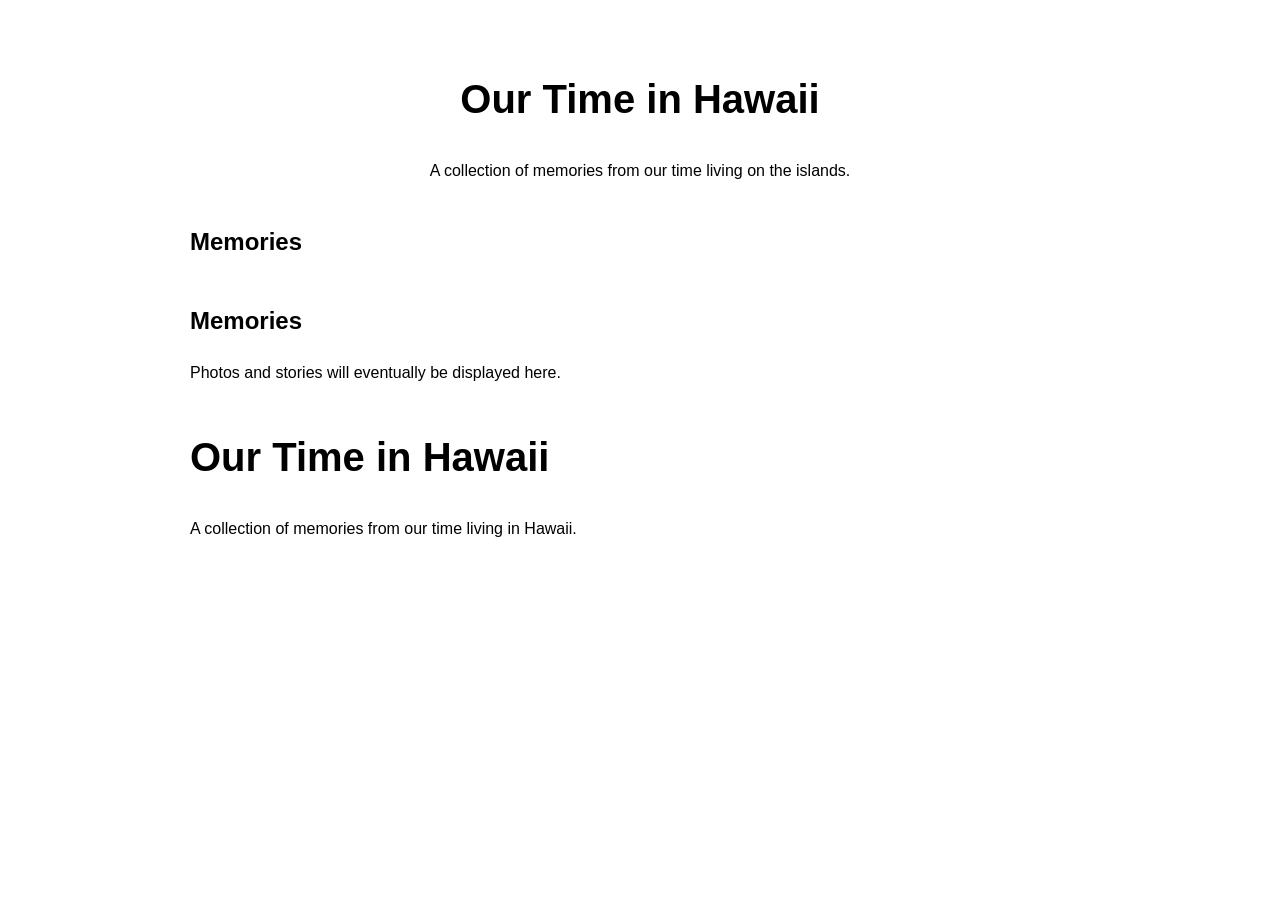
==== projects/hawaii-site/index.html @ f366bbe6 "Add PostgreSQL-backed Hawaii site" ====
<!DOCTYPE html>
<html lang="en">
<head>
    <meta charset="UTF-8">
    <meta name="viewport" content="width=device-width, initial-scale=1.0">

    <title>Our Time in Hawaii</title>

    <link rel="stylesheet" href="css/style.css">
</head>

<body>

    <header>
        <h1>Our Time in Hawaii</h1>
        <p>A collection of memories from our time living on the islands.</p>
    </header>

    <main>

        <section>
            <h2>Memories</h2>

            <div id="memories"></div>
        </section>

        <section>
            <h2>Memories</h2>

            <p>
                Photos and stories will eventually be displayed here.
            </p>
        </section>

    </main>
	<script>
    fetch("/api/memories")
        .then(response => response.json())
        .then(data => {
            const memoriesContainer = document.getElementById("memories");

            data.memories.forEach(memory => {
                const memoryElement = document.createElement("div");

                memoryElement.innerHTML = `
                    <h3>${memory.title}</h3>
                    <p>${memory.location}</p>
                `;

                memoriesContainer.appendChild(memoryElement);
            });
        });
</script>
</body>
</html><!DOCTYPE html>
<html>
<head>
    <title>Our Time in Hawaii</title>
</head>

<body>
    <h1>Our Time in Hawaii</h1>

    <p>
        A collection of memories from our time living in Hawaii.
    </p>
</body>
</html>
---- projects/hawaii-site/css/style.css ----
body {
    font-family: Arial, sans-serif;
    max-width: 900px;
    margin: 0 auto;
    padding: 40px 20px;
    line-height: 1.6;
}

header {
    text-align: center;
    margin-bottom: 40px;
}

h1 {
    font-size: 2.5rem;
}

section {
    margin-bottom: 40px;
}

img {
    max-width: 100%;
    height: auto;
}
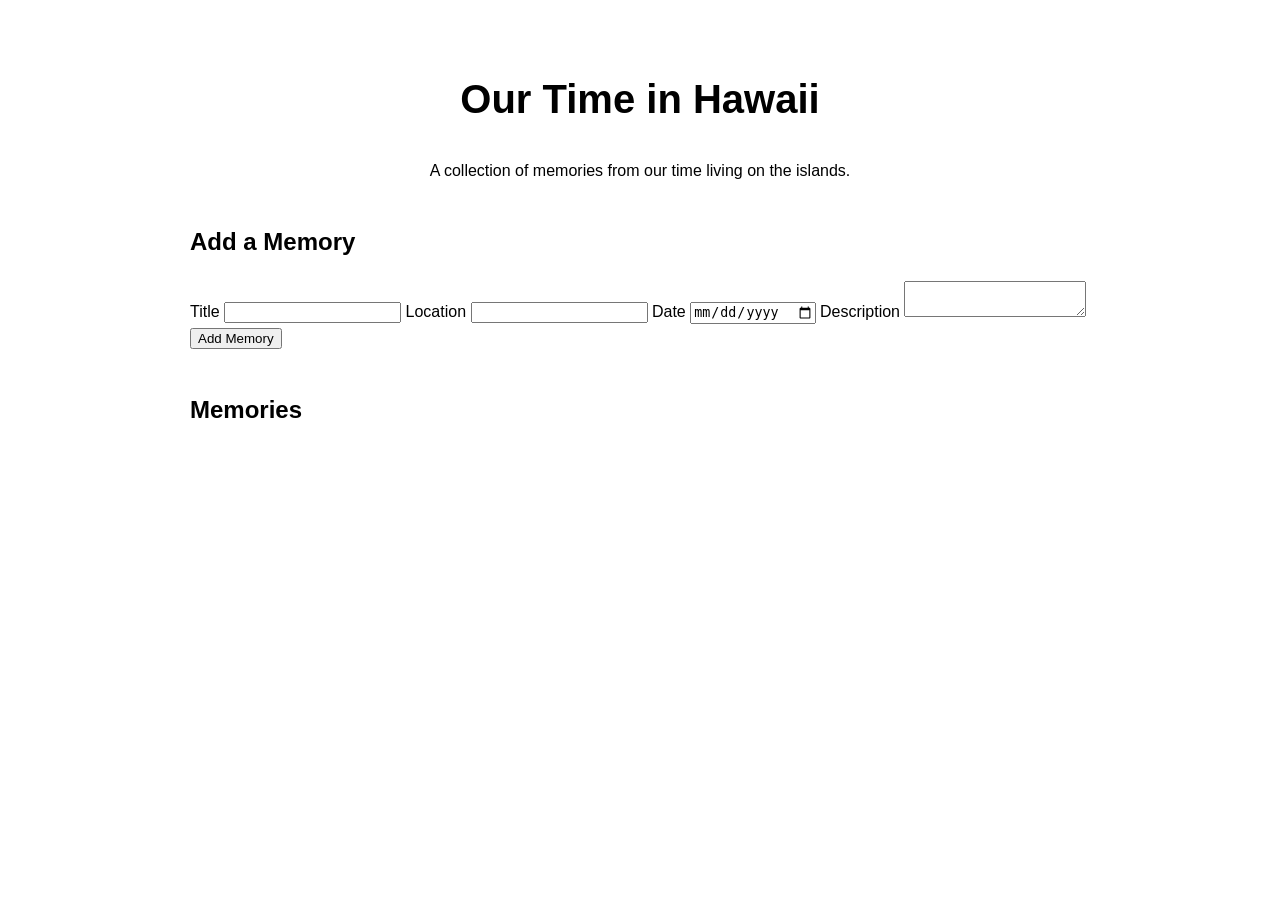
==== commit 3f957aa4: "Add memory form and database-backed POST endpoint" ====
--- a/projects/hawaii-site/index.html
+++ b/projects/hawaii-site/index.html
@@ -1,5 +1,6 @@
 <!DOCTYPE html>
 <html lang="en">
+
 <head>
     <meta charset="UTF-8">
     <meta name="viewport" content="width=device-width, initial-scale=1.0">
@@ -19,51 +20,106 @@
     <main>
 
         <section>
+            <h2>Add a Memory</h2>
+
+            <form id="memory-form">
+
+                <label for="title">Title</label>
+                <input type="text" id="title" required>
+
+                <label for="location">Location</label>
+                <input type="text" id="location">
+
+                <label for="memory-date">Date</label>
+                <input type="date" id="memory-date">
+
+                <label for="description">Description</label>
+                <textarea id="description"></textarea>
+
+                <button type="submit">Add Memory</button>
+
+            </form>
+        </section>
+
+        <section>
             <h2>Memories</h2>
 
             <div id="memories"></div>
         </section>
 
-        <section>
-            <h2>Memories</h2>
+    </main>
 
-            <p>
-                Photos and stories will eventually be displayed here.
-            </p>
-        </section>
+    <script>
+        function loadMemories() {
+            fetch("/api/memories")
+                .then(response => response.json())
+                .then(data => {
+                    const memoriesContainer =
+                        document.getElementById("memories");
 
-    </main>
-	<script>
-    fetch("/api/memories")
-        .then(response => response.json())
-        .then(data => {
-            const memoriesContainer = document.getElementById("memories");
+                    memoriesContainer.innerHTML = "";
 
-            data.memories.forEach(memory => {
-                const memoryElement = document.createElement("div");
+                    data.memories.forEach(memory => {
+                        const memoryElement =
+                            document.createElement("div");
 
-                memoryElement.innerHTML = `
-                    <h3>${memory.title}</h3>
-                    <p>${memory.location}</p>
-                `;
+                        memoryElement.innerHTML = `
+                            <h3>${memory.title}</h3>
+                            <p>${memory.location || ""}</p>
+                            <p>${memory.memory_date || ""}</p>
+                            <p>${memory.description || ""}</p>
+                        `;
 
-                memoriesContainer.appendChild(memoryElement);
+                        memoriesContainer.appendChild(memoryElement);
+                    });
+                });
+        }
+
+
+        document.getElementById("memory-form")
+            .addEventListener("submit", function(event) {
+
+                event.preventDefault();
+
+                const memory = {
+                    title: document.getElementById("title").value,
+                    location: document.getElementById("location").value,
+                    memory_date:
+                        document.getElementById("memory-date").value || null,
+                    description:
+                        document.getElementById("description").value,
+                    image_path: null
+                };
+
+                fetch("/api/memories", {
+                    method: "POST",
+
+                    headers: {
+                        "Content-Type": "application/json"
+                    },
+
+                    body: JSON.stringify(memory)
+                })
+                .then(response => {
+                    if (!response.ok) {
+                        throw new Error("Failed to add memory");
+                    }
+
+                    return response.json();
+                })
+                .then(() => {
+                    document.getElementById("memory-form").reset();
+                    loadMemories();
+                })
+                .catch(error => {
+                    console.error(error);
+                });
             });
-        });
-</script>
+
+
+        loadMemories();
+    </script>
+
 </body>
-</html><!DOCTYPE html>
-<html>
-<head>
-    <title>Our Time in Hawaii</title>
-</head>
 
-<body>
-    <h1>Our Time in Hawaii</h1>
-
-    <p>
-        A collection of memories from our time living in Hawaii.
-    </p>
-</body>
 </html>
-
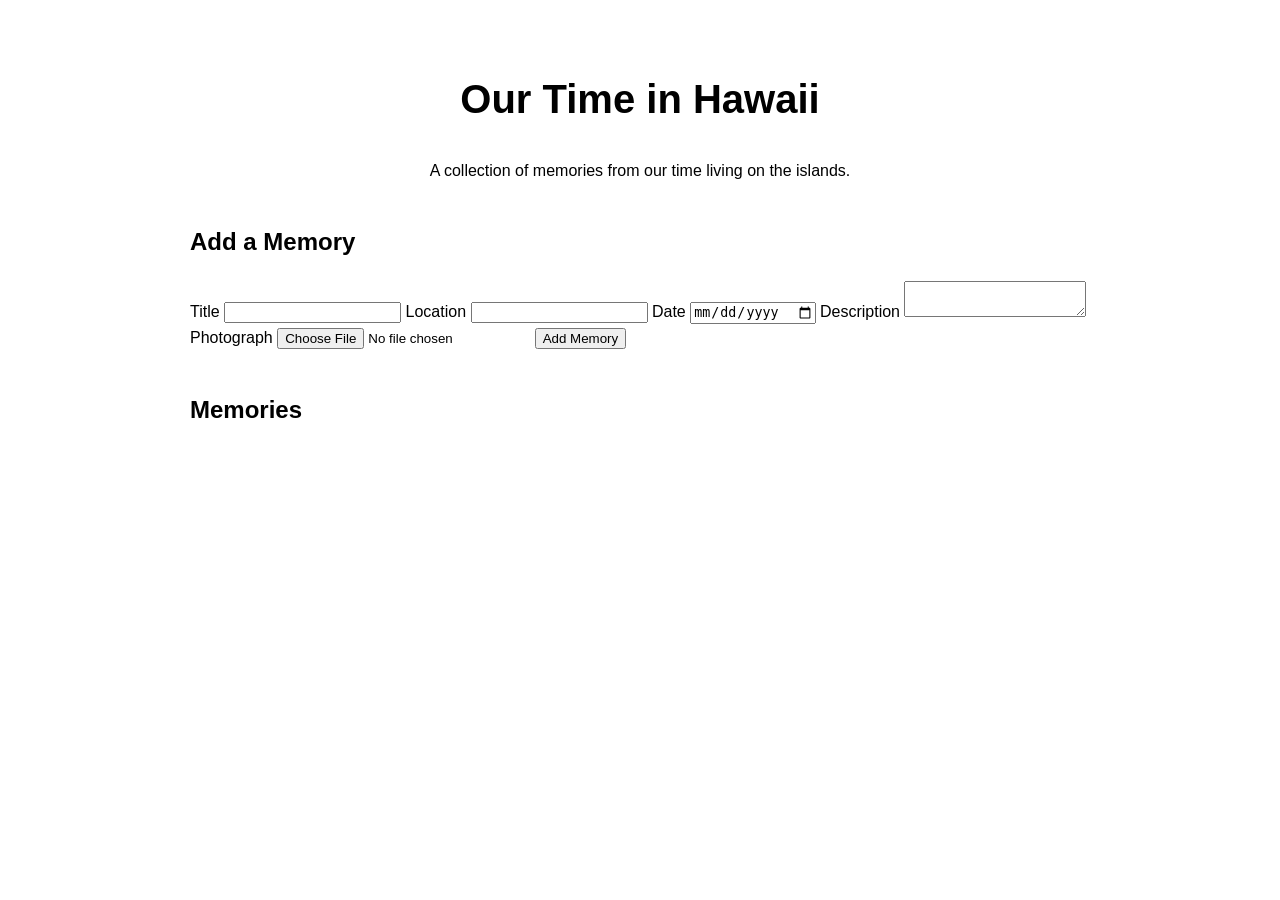
==== commit 7bd55733: "Add photo upload functionality to Hawaii website]" ====
--- a/projects/hawaii-site/index.html
+++ b/projects/hawaii-site/index.html
@@ -34,9 +34,12 @@
                 <input type="date" id="memory-date">
 
                 <label for="description">Description</label>
-                <textarea id="description"></textarea>
+		<textarea id="description"></textarea>
 
-                <button type="submit">Add Memory</button>
+		<label for="photo">Photograph</label>
+		<input type="file" id="photo" accept="image/jpeg,image/png,image/webp">
+
+		<button type="submit">Add Memory</button>
 
             </form>
         </section>
@@ -50,16 +53,19 @@
     </main>
 
     <script>
+
         function loadMemories() {
             fetch("/api/memories")
                 .then(response => response.json())
                 .then(data => {
+
                     const memoriesContainer =
                         document.getElementById("memories");
 
                     memoriesContainer.innerHTML = "";
 
                     data.memories.forEach(memory => {
+
                         const memoryElement =
                             document.createElement("div");
 
@@ -68,56 +74,120 @@
                             <p>${memory.location || ""}</p>
                             <p>${memory.memory_date || ""}</p>
                             <p>${memory.description || ""}</p>
+                            ${memory.image_path ? `
+   				 <img src="${memory.image_path}"
+        			 alt="${memory.title}"
+       				 class="memory-image">
+			    ` : ""}
+                            <button onclick="deleteMemory(${memory.id})">
+                                Delete
+                            </button>
                         `;
 
                         memoriesContainer.appendChild(memoryElement);
-                    });
                 });
+	     });
         }
 
 
-        document.getElementById("memory-form")
-            .addEventListener("submit", function(event) {
+        function deleteMemory(memoryId) {
 
-                event.preventDefault();
+            fetch(`/api/memories/${memoryId}`, {
+                method: "DELETE"
+            })
+            .then(response => {
 
-                const memory = {
-                    title: document.getElementById("title").value,
-                    location: document.getElementById("location").value,
-                    memory_date:
-                        document.getElementById("memory-date").value || null,
-                    description:
-                        document.getElementById("description").value,
-                    image_path: null
-                };
+                if (!response.ok) {
+                    throw new Error("Failed to delete memory");
+                }
 
-                fetch("/api/memories", {
+                return response.json();
+            })
+            .then(() => {
+                loadMemories();
+            })
+            .catch(error => {
+                console.error(error);
+            });
+        }
+
+
+document.getElementById("memory-form")
+    .addEventListener("submit", async function(event) {
+
+        event.preventDefault();
+
+        const form = event.currentTarget;
+        const submitButton = form.querySelector('button[type="submit"]');
+
+        const memory = {
+            title: document.getElementById("title").value,
+            location: document.getElementById("location").value,
+            memory_date:
+                document.getElementById("memory-date").value || null,
+            description:
+                document.getElementById("description").value,
+            image_path: null
+        };
+
+        const photo = document.getElementById("photo").files[0];
+
+        submitButton.disabled = true;
+
+        try {
+
+            // Upload the photograph first, if one was selected.
+            if (photo) {
+
+                const formData = new FormData();
+                formData.append("photo", photo);
+
+                const uploadResponse = await fetch("/api/upload", {
                     method: "POST",
+                    body: formData
+                });
 
-                    headers: {
-                        "Content-Type": "application/json"
-                    },
+                if (!uploadResponse.ok) {
+                    throw new Error("Failed to upload photograph");
+                }
 
-                    body: JSON.stringify(memory)
-                })
-                .then(response => {
-                    if (!response.ok) {
-                        throw new Error("Failed to add memory");
-                    }
+                const uploadResult = await uploadResponse.json();
 
-                    return response.json();
-                })
-                .then(() => {
-                    document.getElementById("memory-form").reset();
-                    loadMemories();
-                })
-                .catch(error => {
-                    console.error(error);
-                });
+                memory.image_path = uploadResult.image_path;
+            }
+
+            // Save the memory, including its photograph's path.
+            const memoryResponse = await fetch("/api/memories", {
+                method: "POST",
+                headers: {
+                    "Content-Type": "application/json"
+                },
+                body: JSON.stringify(memory)
             });
+
+            if (!memoryResponse.ok) {
+                throw new Error("Failed to add memory");
+            }
+
+            form.reset();
+            loadMemories();
+
+        } catch (error) {
+
+            console.error(error);
+            alert(error.message);
+
+        } finally {
+
+            submitButton.disabled = false;
+
+        }
+    });
+
 
 
         loadMemories();
+
     </script>
 
 </body>
--- a/projects/hawaii-site/css/style.css
+++ b/projects/hawaii-site/css/style.css
@@ -23,3 +23,48 @@
     max-width: 100%;
     height: auto;
 }
+
+/* Memory cards */
+
+#memories {
+    display: grid;
+    grid-template-columns: repeat(auto-fit, minmax(min(100%, 280px), 1fr));
+    gap: 24px;
+}
+
+#memories > div {
+    background-color: #ffffff;
+    border: 1px solid #e5e5e5;
+    border-radius: 12px;
+    padding: 20px;
+    box-shadow: 0 4px 12px rgba(0, 0, 0, 0.08);
+}
+
+#memories h3 {
+    margin-top: 0;
+    font-size: 1.4rem;
+}
+
+.memory-image {
+    width: 100%;
+    height: 220px;
+    object-fit: cover;
+    border-radius: 8px;
+    margin: 12px 0;
+}
+
+/* Mobile layout */
+
+@media (max-width: 600px) {
+    body {
+        padding: 20px 15px;
+    }
+
+    h1 {
+        font-size: 2rem;
+    }
+
+    .memory-image {
+        height: 200px;
+    }
+}
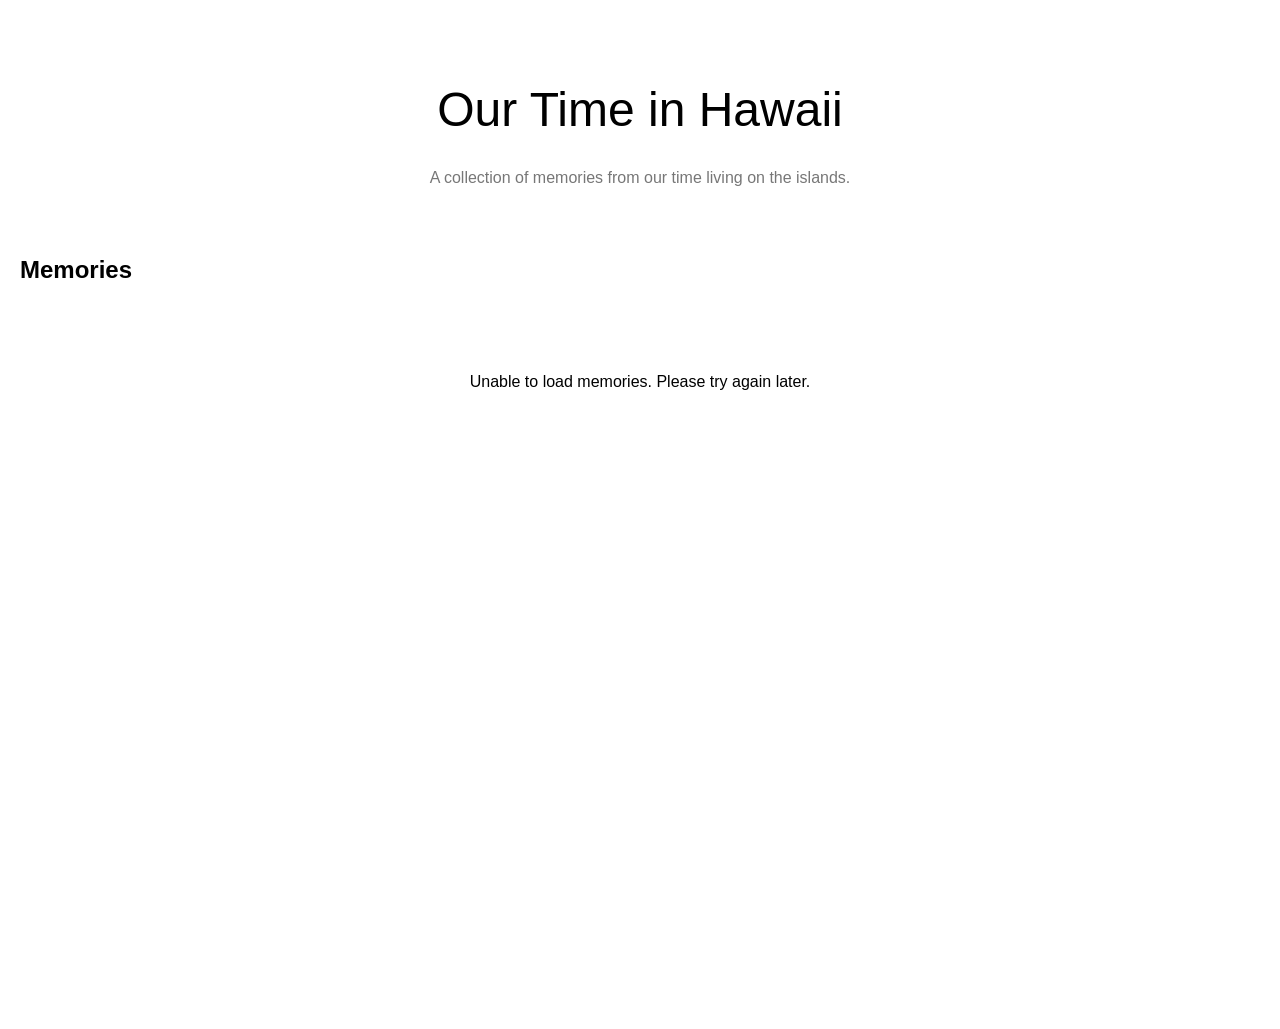
==== commit bf6fc4af: "Add full-stack CRUD functionality to Hawaii memories site" ====
--- a/projects/hawaii-site/index.html
+++ b/projects/hawaii-site/index.html
@@ -19,31 +19,7 @@
 
     <main>
 
-        <section>
-            <h2>Add a Memory</h2>
-
-            <form id="memory-form">
-
-                <label for="title">Title</label>
-                <input type="text" id="title" required>
-
-                <label for="location">Location</label>
-                <input type="text" id="location">
-
-                <label for="memory-date">Date</label>
-                <input type="date" id="memory-date">
-
-                <label for="description">Description</label>
-		<textarea id="description"></textarea>
-
-		<label for="photo">Photograph</label>
-		<input type="file" id="photo" accept="image/jpeg,image/png,image/webp">
-
-		<button type="submit">Add Memory</button>
-
-            </form>
-        </section>
-
+        <!-- Public scrapbook gallery -->
         <section>
             <h2>Memories</h2>
 
@@ -54,142 +30,252 @@
 
     <script>
 
-        function loadMemories() {
-            fetch("/api/memories")
-                .then(response => response.json())
-                .then(data => {
-
-                    const memoriesContainer =
-                        document.getElementById("memories");
-
-                    memoriesContainer.innerHTML = "";
-
-                    data.memories.forEach(memory => {
-
-                        const memoryElement =
+        // Retrieve memories from the Flask API.
+        async function loadMemories() {
+
+            const memoriesContainer =
+                document.getElementById("memories");
+
+            try {
+
+                const response = await fetch("/api/memories");
+
+                if (!response.ok) {
+                    throw new Error("Failed to load memories");
+                }
+
+                const data = await response.json();
+
+                // Clear existing memories before displaying new ones.
+                memoriesContainer.replaceChildren();
+
+                data.memories.forEach(memory => {
+
+                    // Create the Polaroid frame.
+                    const memoryElement =
+                        document.createElement("div");
+
+                    memoryElement.className = "polaroid";
+                    memoryElement.tabIndex = 0;
+
+                    memoryElement.setAttribute("role", "button");
+
+                    memoryElement.setAttribute(
+                        "aria-label",
+                        "Open memory: " + (memory.title || "Untitled Memory")
+                    );
+
+                    // Display only the photograph on the scrapbook.
+                    if (memory.image_path) {
+
+                        const photo =
+                            document.createElement("img");
+
+                        photo.src = memory.image_path;
+                        photo.alt = memory.title || "Hawaii memory";
+                        photo.className = "memory-image";
+
+                        memoryElement.appendChild(photo);
+
+                    } else {
+
+                        const placeholder =
                             document.createElement("div");
 
-                        memoryElement.innerHTML = `
-                            <h3>${memory.title}</h3>
-                            <p>${memory.location || ""}</p>
-                            <p>${memory.memory_date || ""}</p>
-                            <p>${memory.description || ""}</p>
-                            ${memory.image_path ? `
-   				 <img src="${memory.image_path}"
-        			 alt="${memory.title}"
-       				 class="memory-image">
-			    ` : ""}
-                            <button onclick="deleteMemory(${memory.id})">
-                                Delete
-                            </button>
-                        `;
-
-                        memoriesContainer.appendChild(memoryElement);
+                        placeholder.className = "photo-placeholder";
+                        placeholder.textContent = "No photograph";
+
+                        memoryElement.appendChild(placeholder);
+                    }
+
+                    // Open the expanded memory when clicked.
+                    memoryElement.addEventListener("click", () => {
+                        openMemory(memory);
+                    });
+
+                    // Allow keyboard users to open memories.
+                    memoryElement.addEventListener("keydown", event => {
+
+                        if (
+                            event.key === "Enter" ||
+                            event.key === " "
+                        ) {
+
+                            event.preventDefault();
+                            openMemory(memory);
+                        }
+                    });
+
+                    memoriesContainer.appendChild(memoryElement);
+
                 });
-	     });
+
+            } catch (error) {
+
+                console.error("Failed to load memories:", error);
+
+                memoriesContainer.textContent =
+                    "Unable to load memories. Please try again later.";
+            }
         }
 
 
-        function deleteMemory(memoryId) {
-
-            fetch(`/api/memories/${memoryId}`, {
-                method: "DELETE"
-            })
-            .then(response => {
-
-                if (!response.ok) {
-                    throw new Error("Failed to delete memory");
-                }
-
-                return response.json();
-            })
-            .then(() => {
-                loadMemories();
-            })
-            .catch(error => {
-                console.error(error);
+        // Open a memory in an expanded overlay.
+        function openMemory(memory) {
+
+            const overlay = document.createElement("div");
+            overlay.className = "memory-overlay";
+
+            const details = document.createElement("div");
+            details.className = "memory-details";
+
+            details.setAttribute("role", "dialog");
+            details.setAttribute("aria-modal", "true");
+
+            details.setAttribute(
+                "aria-label",
+                memory.title || "Memory details"
+            );
+
+            // Remember which element was selected before opening.
+            const previousFocus = document.activeElement;
+
+            // Create the close button.
+            const closeButton = document.createElement("button");
+
+            closeButton.className = "close-memory";
+            closeButton.textContent = "×";
+
+            closeButton.setAttribute(
+                "aria-label",
+                "Close memory"
+            );
+
+
+            // Close the expanded memory.
+            function closeMemory() {
+
+                document.removeEventListener(
+                    "keydown",
+                    handleEscape
+                );
+
+                overlay.remove();
+
+                // Return keyboard focus to the original Polaroid.
+                if (
+                    previousFocus &&
+                    previousFocus.isConnected
+                ) {
+                    previousFocus.focus();
+                }
+            }
+
+
+            // Close when Escape is pressed.
+            function handleEscape(event) {
+
+                if (event.key === "Escape") {
+                    closeMemory();
+                }
+            }
+
+
+            closeButton.addEventListener(
+                "click",
+                closeMemory
+            );
+
+            details.appendChild(closeButton);
+
+
+            // Display the expanded photograph.
+            if (memory.image_path) {
+
+                const photo = document.createElement("img");
+
+                photo.src = memory.image_path;
+                photo.alt = memory.title || "Hawaii memory";
+                photo.className = "expanded-photo";
+
+                details.appendChild(photo);
+            }
+
+
+            // Display the memory title.
+            const title = document.createElement("h2");
+
+            title.textContent =
+                memory.title || "Untitled Memory";
+
+            details.appendChild(title);
+
+
+            // Display the date if available.
+            if (memory.memory_date) {
+
+                const date = document.createElement("p");
+
+                date.textContent = memory.memory_date;
+
+                details.appendChild(date);
+            }
+
+
+            // Display the location if available.
+            if (memory.location) {
+
+                const location = document.createElement("p");
+
+                location.textContent = memory.location;
+
+                details.appendChild(location);
+            }
+
+
+            // Display the description if available.
+            if (memory.description) {
+
+                const description =
+                    document.createElement("p");
+
+                description.textContent = memory.description;
+
+                details.appendChild(description);
+            }
+
+
+            // Add the expanded memory to the overlay.
+            overlay.appendChild(details);
+
+            document.body.appendChild(overlay);
+
+
+            // Close when clicking outside the memory.
+            overlay.addEventListener("click", event => {
+
+                if (event.target === overlay) {
+                    closeMemory();
+                }
             });
+
+
+            // Listen for the Escape key.
+            document.addEventListener(
+                "keydown",
+                handleEscape
+            );
+
+            // Move keyboard focus to the close button.
+            closeButton.focus();
         }
 
 
-document.getElementById("memory-form")
-    .addEventListener("submit", async function(event) {
-
-        event.preventDefault();
-
-        const form = event.currentTarget;
-        const submitButton = form.querySelector('button[type="submit"]');
-
-        const memory = {
-            title: document.getElementById("title").value,
-            location: document.getElementById("location").value,
-            memory_date:
-                document.getElementById("memory-date").value || null,
-            description:
-                document.getElementById("description").value,
-            image_path: null
-        };
-
-        const photo = document.getElementById("photo").files[0];
-
-        submitButton.disabled = true;
-
-        try {
-
-            // Upload the photograph first, if one was selected.
-            if (photo) {
-
-                const formData = new FormData();
-                formData.append("photo", photo);
-
-                const uploadResponse = await fetch("/api/upload", {
-                    method: "POST",
-                    body: formData
-                });
-
-                if (!uploadResponse.ok) {
-                    throw new Error("Failed to upload photograph");
-                }
-
-                const uploadResult = await uploadResponse.json();
-
-                memory.image_path = uploadResult.image_path;
-            }
-
-            // Save the memory, including its photograph's path.
-            const memoryResponse = await fetch("/api/memories", {
-                method: "POST",
-                headers: {
-                    "Content-Type": "application/json"
-                },
-                body: JSON.stringify(memory)
-            });
-
-            if (!memoryResponse.ok) {
-                throw new Error("Failed to add memory");
-            }
-
-            form.reset();
-            loadMemories();
-
-        } catch (error) {
-
-            console.error(error);
-            alert(error.message);
-
-        } finally {
-
-            submitButton.disabled = false;
-
-        }
-    });
-
-
-
+        // Load existing memories when the page opens.
         loadMemories();
 
     </script>
 
 </body>
 
-</html>
+</html>
--- a/projects/hawaii-site/css/style.css
+++ b/projects/hawaii-site/css/style.css
@@ -1,70 +1,171 @@
+/* General page styling */
+
 body {
     font-family: Arial, sans-serif;
-    max-width: 900px;
-    margin: 0 auto;
+   background-color: #ffffff
+    color: #222222;
+    margin: 0;
     padding: 40px 20px;
     line-height: 1.6;
 }
 
 header {
     text-align: center;
-    margin-bottom: 40px;
+    margin-bottom: 60px;
 }
 
 h1 {
-    font-size: 2.5rem;
+    font-size: 3rem;
+    font-weight: 400;
+    margin-bottom: 10px;
+}
+
+header p {
+    color: #777777;
+}
+
+main {
+    max-width: 1400px;
+    margin: 0 auto;
 }
 
 section {
-    margin-bottom: 40px;
+    margin-bottom: 60px;
 }
 
-img {
-    max-width: 100%;
-    height: auto;
+/* Polaroid gallery */
+
+#memories {
+    display: flex;
+    flex-wrap: wrap;
+    justify-content: center;
+    align-items: flex-start;
+    gap: 15px;
+    padding: 60px 20px;
+    min-height: 500px;
 }
 
-/* Memory cards */
+/* Individual Polaroid */
 
-#memories {
-    display: grid;
-    grid-template-columns: repeat(auto-fit, minmax(min(100%, 280px), 1fr));
-    gap: 24px;
+#memories > div {
+    background: #ffffff;
+    width: 220px;
+    padding: 12px 12px 35px;
+    box-shadow: 0 8px 20px rgba(0, 0, 0, 0.18);
+    border: 1px solid #eeeeee;
+    transition: transform 0.2s ease, box-shadow 0.2s ease;
 }
 
-#memories > div {
-    background-color: #ffffff;
-    border: 1px solid #e5e5e5;
-    border-radius: 12px;
-    padding: 20px;
-    box-shadow: 0 4px 12px rgba(0, 0, 0, 0.08);
+/* Different photograph rotations */
+
+#memories > div:nth-child(4n + 1) {
+    transform: rotate(-7deg);
 }
 
-#memories h3 {
-    margin-top: 0;
-    font-size: 1.4rem;
+#memories > div:nth-child(4n + 2) {
+    transform: rotate(5deg);
 }
+
+#memories > div:nth-child(4n + 3) {
+    transform: rotate(-3deg);
+}
+
+#memories > div:nth-child(4n + 4) {
+    transform: rotate(8deg);
+}
+
+/* Photograph */
 
 .memory-image {
     width: 100%;
-    height: 220px;
+    height: 200px;
     object-fit: cover;
-    border-radius: 8px;
-    margin: 12px 0;
+    display: block;
+    margin: 0;
 }
 
-/* Mobile layout */
+/* Memory title */
+
+#memories h3 {
+    text-align: center;
+    font-size: 1rem;
+    font-weight: 400;
+    margin: 10px 0;
+}
+
+/* Mobile */
 
 @media (max-width: 600px) {
-    body {
-        padding: 20px 15px;
-    }
-
     h1 {
         font-size: 2rem;
     }
 
+    #memories {
+        padding: 30px 10px;
+    }
+
+    #memories > div {
+        width: 180px;
+    }
+
     .memory-image {
-        height: 200px;
+        height: 170px;
     }
 }
+
+/* Empty Polaroid photograph placeholder */
+
+.photo-placeholder {
+    height: 200px;
+    background: #f0f0f0;
+    display: grid;
+    place-items: center;
+    color: #888;
+}
+
+/* Expanded memory background */
+
+.memory-overlay {
+    position: fixed;
+    inset: 0;
+    background: rgba(0, 0, 0, 0.65);
+    display: flex;
+    justify-content: center;
+    align-items: center;
+    z-index: 1000;
+    padding: 20px;
+}
+
+/* Expanded memory */
+
+.memory-details {
+    position: relative;
+    background: white;
+    padding: 30px;
+    width: min(90vw, 600px);
+    max-height: 85vh;
+    overflow-y: auto;
+    box-shadow: 0 15px 50px rgba(0, 0, 0, 0.3);
+    text-align: center;
+}
+
+.expanded-photo {
+    display: block;
+    width: 100%;
+    max-height: 50vh;
+    object-fit: contain;
+}
+
+.close-memory {
+    position: absolute;
+    top: 10px;
+    right: 15px;
+    border: none;
+    background: transparent;
+    font-size: 2rem;
+    cursor: pointer;
+}
+
+.polaroid {
+    cursor: pointer;
+}
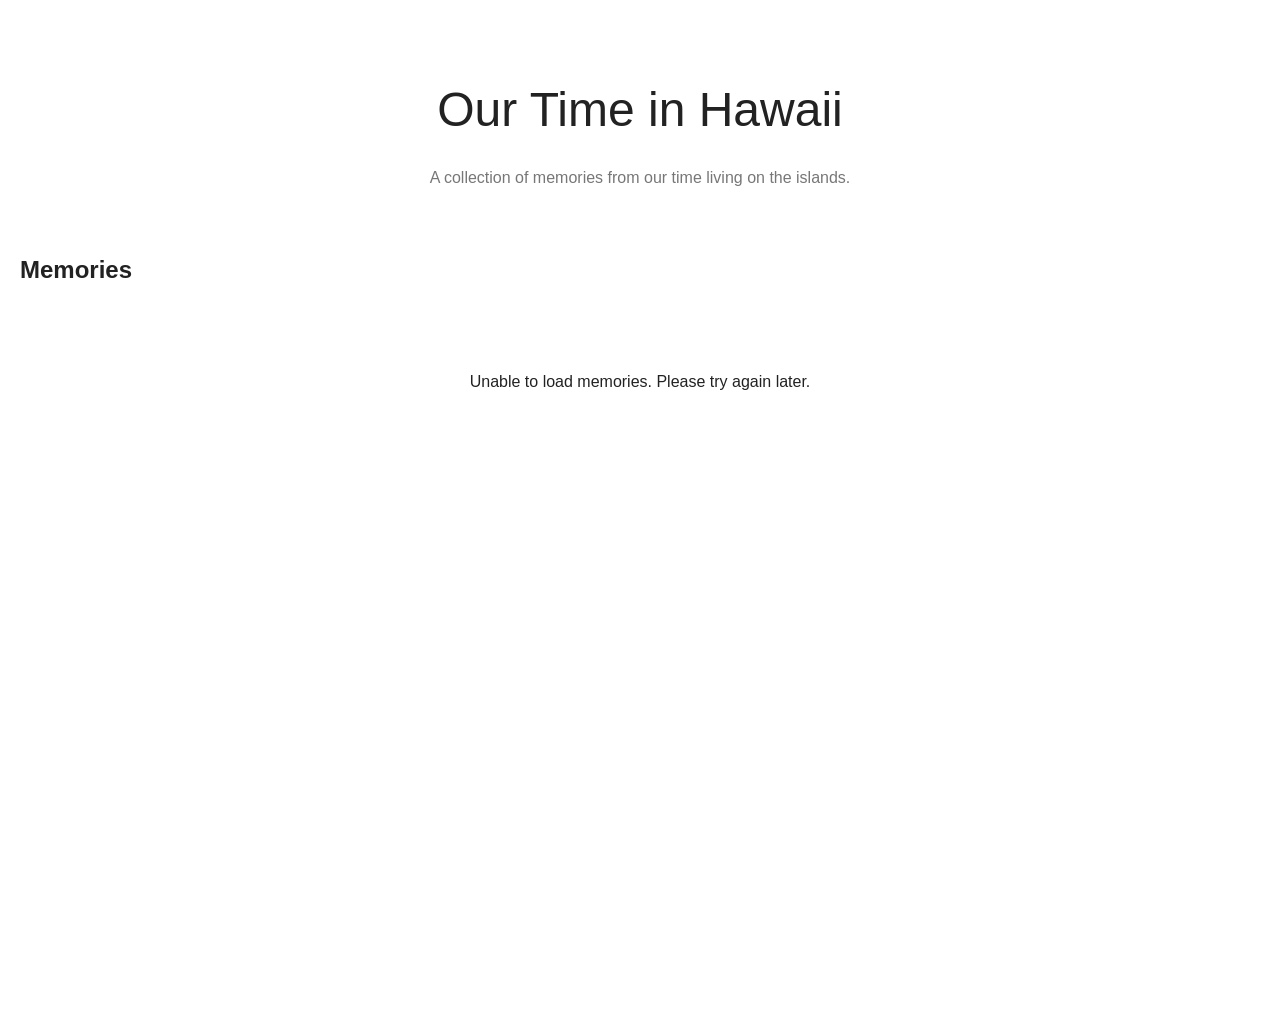
==== commit 1a1c4c02: "Add draggable Polaroids with dynamic stacking" ====
--- a/projects/hawaii-site/index.html
+++ b/projects/hawaii-site/index.html
@@ -30,6 +30,9 @@
 
     <script>
 
+        // Track which Polaroid is currently on top.
+        let highestZIndex = 1;
+
         // Retrieve memories from the Flask API.
         async function loadMemories() {
 
@@ -56,6 +59,11 @@
                         document.createElement("div");
 
                     memoryElement.className = "polaroid";
+
+                    // Allow independent movement while preserving Flexbox.
+                    memoryElement.style.position = "relative";
+
+                    // Make the Polaroid keyboard accessible.
                     memoryElement.tabIndex = 0;
 
                     memoryElement.setAttribute("role", "button");
@@ -65,6 +73,109 @@
                         "Open memory: " + (memory.title || "Untitled Memory")
                     );
 
+
+                    // ==========================================
+                    // POLAROID DRAGGING FUNCTIONALITY
+                    // ==========================================
+
+                    // Track the pointer's previous position.
+                    let startX = 0;
+                    let startY = 0;
+
+                    // Track the Polaroid's current position.
+                    let currentX = 0;
+                    let currentY = 0;
+
+                    // Track whether the pointer is pressed.
+                    let isDragging = false;
+
+                    // Track whether movement exceeded the click threshold.
+                    let hasMoved = false;
+
+                    // Minimum movement required to count as dragging.
+                    const dragThreshold = 5;
+
+
+                    // Detect when someone grabs a Polaroid.
+                    memoryElement.addEventListener("pointerdown", event => {
+
+                        // Only respond to the primary mouse button.
+                        if (event.pointerType === "mouse" && event.button !== 0) {
+                            return;
+                        }
+
+                        startX = event.clientX;
+                        startY = event.clientY;
+
+                        isDragging = true;
+                        hasMoved = false;
+                        // Bring the selected photograph above every other Polaroid.
+                        highestZIndex++;
+                        memoryElement.style.zIndex = highestZIndex;
+
+                        // Keep receiving events if the pointer leaves the photo.
+                        memoryElement.setPointerCapture(event.pointerId);
+
+                    });
+
+
+                    // Move the Polaroid while dragging.
+                    memoryElement.addEventListener("pointermove", event => {
+
+                        if (!isDragging) {
+                            return;
+                        }
+
+                        const deltaX = event.clientX - startX;
+                        const deltaY = event.clientY - startY;
+
+                        // Detect movement beyond a normal click.
+                        if (
+                            Math.abs(deltaX) > dragThreshold ||
+                            Math.abs(deltaY) > dragThreshold
+                        ) {
+                            hasMoved = true;
+                        }
+
+                        // Only move after dragging has been detected.
+                        if (hasMoved) {
+
+                            currentX += deltaX;
+                            currentY += deltaY;
+
+                            memoryElement.style.left = currentX + "px";
+                            memoryElement.style.top = currentY + "px";
+
+                        }
+
+                        // Remember the latest pointer position.
+                        startX = event.clientX;
+                        startY = event.clientY;
+
+                    });
+
+
+                    // Stop dragging when the pointer is released.
+                    memoryElement.addEventListener("pointerup", event => {
+
+                        isDragging = false;
+
+                    });
+
+
+                    // Handle interrupted dragging.
+                    memoryElement.addEventListener("pointercancel", () => {
+
+                        isDragging = false;
+                        hasMoved = false;
+
+                    });
+
+
+                    // ==========================================
+                    // POLAROID PHOTOGRAPH
+                    // ==========================================
+
                     // Display only the photograph on the scrapbook.
                     if (memory.image_path) {
 
@@ -75,6 +186,9 @@
                         photo.alt = memory.title || "Hawaii memory";
                         photo.className = "memory-image";
 
+                        // Prevent the browser's native image dragging.
+                        photo.draggable = false;
+
                         memoryElement.appendChild(photo);
 
                     } else {
@@ -86,12 +200,28 @@
                         placeholder.textContent = "No photograph";
 
                         memoryElement.appendChild(placeholder);
+
                     }
 
-                    // Open the expanded memory when clicked.
-                    memoryElement.addEventListener("click", () => {
+
+                    // ==========================================
+                    // OPEN EXPANDED MEMORY
+                    // ==========================================
+
+                    memoryElement.addEventListener("click", event => {
+
+                        // Do not open the memory after dragging.
+                        if (hasMoved) {
+
+                            hasMoved = false;
+                            return;
+
+                        }
+
                         openMemory(memory);
-                    });
+
+                    });
+
 
                     // Allow keyboard users to open memories.
                     memoryElement.addEventListener("keydown", event => {
@@ -103,9 +233,13 @@
 
                             event.preventDefault();
                             openMemory(memory);
-                        }
-                    });
-
+
+                        }
+
+                    });
+
+
+                    // Add the Polaroid to the gallery.
                     memoriesContainer.appendChild(memoryElement);
 
                 });
@@ -116,11 +250,15 @@
 
                 memoriesContainer.textContent =
                     "Unable to load memories. Please try again later.";
+
             }
         }
 
 
-        // Open a memory in an expanded overlay.
+        // ==========================================
+        // EXPANDED MEMORY OVERLAY
+        // ==========================================
+
         function openMemory(memory) {
 
             const overlay = document.createElement("div");
@@ -139,6 +277,7 @@
 
             // Remember which element was selected before opening.
             const previousFocus = document.activeElement;
+
 
             // Create the close button.
             const closeButton = document.createElement("button");
@@ -169,6 +308,7 @@
                 ) {
                     previousFocus.focus();
                 }
+
             }
 
 
@@ -178,6 +318,7 @@
                 if (event.key === "Escape") {
                     closeMemory();
                 }
+
             }
 
 
@@ -199,6 +340,7 @@
                 photo.className = "expanded-photo";
 
                 details.appendChild(photo);
+
             }
 
 
@@ -219,6 +361,7 @@
                 date.textContent = memory.memory_date;
 
                 details.appendChild(date);
+
             }
 
 
@@ -230,6 +373,7 @@
                 location.textContent = memory.location;
 
                 details.appendChild(location);
+
             }
 
 
@@ -242,6 +386,7 @@
                 description.textContent = memory.description;
 
                 details.appendChild(description);
+
             }
 
 
@@ -257,6 +402,7 @@
                 if (event.target === overlay) {
                     closeMemory();
                 }
+
             });
 
 
@@ -268,6 +414,7 @@
 
             // Move keyboard focus to the close button.
             closeButton.focus();
+
         }
 
 
--- a/projects/hawaii-site/css/style.css
+++ b/projects/hawaii-site/css/style.css
@@ -2,7 +2,7 @@
 
 body {
     font-family: Arial, sans-serif;
-   background-color: #ffffff
+   background-color: #ffffff;
     color: #222222;
     margin: 0;
     padding: 40px 20px;
@@ -167,5 +167,11 @@
 }
 
 .polaroid {
-    cursor: pointer;
+    cursor: grab;
+    user-select: none;
+    touch-action: none;
 }
+
+.polaroid:active {
+    cursor: grabbing;
+}
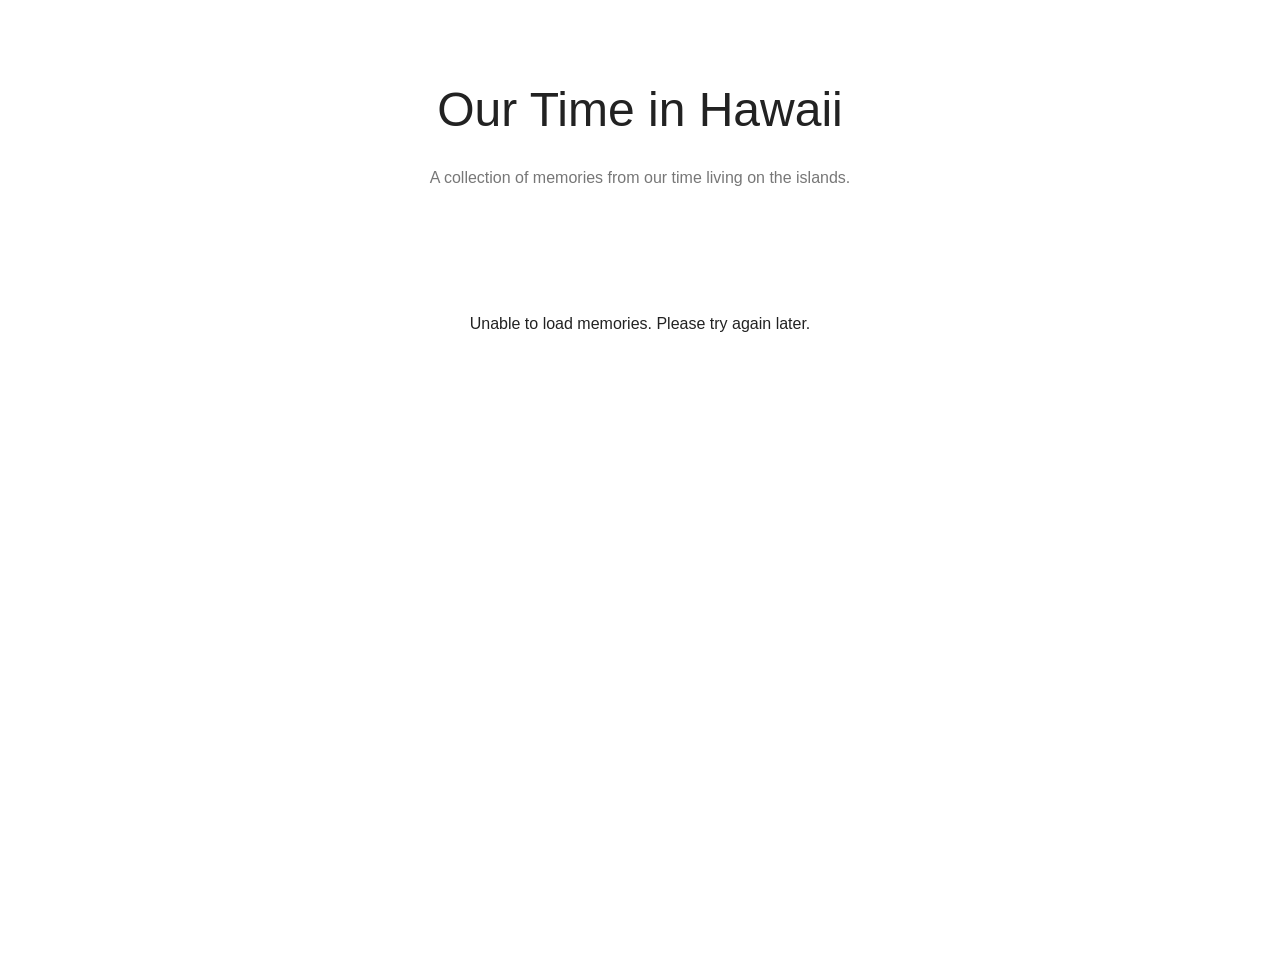
==== commit ffab6ae1: "Separate JavaScript and improve Polaroid gallery layout" ====
--- a/projects/hawaii-site/index.html
+++ b/projects/hawaii-site/index.html
@@ -18,410 +18,13 @@
     </header>
 
     <main>
-
         <!-- Public scrapbook gallery -->
         <section>
-            <h2>Memories</h2>
-
             <div id="memories"></div>
         </section>
-
     </main>
 
-    <script>
-
-        // Track which Polaroid is currently on top.
-        let highestZIndex = 1;
-
-        // Retrieve memories from the Flask API.
-        async function loadMemories() {
-
-            const memoriesContainer =
-                document.getElementById("memories");
-
-            try {
-
-                const response = await fetch("/api/memories");
-
-                if (!response.ok) {
-                    throw new Error("Failed to load memories");
-                }
-
-                const data = await response.json();
-
-                // Clear existing memories before displaying new ones.
-                memoriesContainer.replaceChildren();
-
-                data.memories.forEach(memory => {
-
-                    // Create the Polaroid frame.
-                    const memoryElement =
-                        document.createElement("div");
-
-                    memoryElement.className = "polaroid";
-
-                    // Allow independent movement while preserving Flexbox.
-                    memoryElement.style.position = "relative";
-
-                    // Make the Polaroid keyboard accessible.
-                    memoryElement.tabIndex = 0;
-
-                    memoryElement.setAttribute("role", "button");
-
-                    memoryElement.setAttribute(
-                        "aria-label",
-                        "Open memory: " + (memory.title || "Untitled Memory")
-                    );
-
-
-                    // ==========================================
-                    // POLAROID DRAGGING FUNCTIONALITY
-                    // ==========================================
-
-                    // Track the pointer's previous position.
-                    let startX = 0;
-                    let startY = 0;
-
-                    // Track the Polaroid's current position.
-                    let currentX = 0;
-                    let currentY = 0;
-
-                    // Track whether the pointer is pressed.
-                    let isDragging = false;
-
-                    // Track whether movement exceeded the click threshold.
-                    let hasMoved = false;
-
-                    // Minimum movement required to count as dragging.
-                    const dragThreshold = 5;
-
-
-                    // Detect when someone grabs a Polaroid.
-                    memoryElement.addEventListener("pointerdown", event => {
-
-                        // Only respond to the primary mouse button.
-                        if (event.pointerType === "mouse" && event.button !== 0) {
-                            return;
-                        }
-
-                        startX = event.clientX;
-                        startY = event.clientY;
-
-                        isDragging = true;
-                        hasMoved = false;
-                        // Bring the selected photograph above every other Polaroid.
-                        highestZIndex++;
-                        memoryElement.style.zIndex = highestZIndex;
-
-                        // Keep receiving events if the pointer leaves the photo.
-                        memoryElement.setPointerCapture(event.pointerId);
-
-                    });
-
-
-                    // Move the Polaroid while dragging.
-                    memoryElement.addEventListener("pointermove", event => {
-
-                        if (!isDragging) {
-                            return;
-                        }
-
-                        const deltaX = event.clientX - startX;
-                        const deltaY = event.clientY - startY;
-
-                        // Detect movement beyond a normal click.
-                        if (
-                            Math.abs(deltaX) > dragThreshold ||
-                            Math.abs(deltaY) > dragThreshold
-                        ) {
-                            hasMoved = true;
-                        }
-
-                        // Only move after dragging has been detected.
-                        if (hasMoved) {
-
-                            currentX += deltaX;
-                            currentY += deltaY;
-
-                            memoryElement.style.left = currentX + "px";
-                            memoryElement.style.top = currentY + "px";
-
-                        }
-
-                        // Remember the latest pointer position.
-                        startX = event.clientX;
-                        startY = event.clientY;
-
-                    });
-
-
-                    // Stop dragging when the pointer is released.
-                    memoryElement.addEventListener("pointerup", event => {
-
-                        isDragging = false;
-
-                    });
-
-
-                    // Handle interrupted dragging.
-                    memoryElement.addEventListener("pointercancel", () => {
-
-                        isDragging = false;
-                        hasMoved = false;
-
-                    });
-
-
-                    // ==========================================
-                    // POLAROID PHOTOGRAPH
-                    // ==========================================
-
-                    // Display only the photograph on the scrapbook.
-                    if (memory.image_path) {
-
-                        const photo =
-                            document.createElement("img");
-
-                        photo.src = memory.image_path;
-                        photo.alt = memory.title || "Hawaii memory";
-                        photo.className = "memory-image";
-
-                        // Prevent the browser's native image dragging.
-                        photo.draggable = false;
-
-                        memoryElement.appendChild(photo);
-
-                    } else {
-
-                        const placeholder =
-                            document.createElement("div");
-
-                        placeholder.className = "photo-placeholder";
-                        placeholder.textContent = "No photograph";
-
-                        memoryElement.appendChild(placeholder);
-
-                    }
-
-
-                    // ==========================================
-                    // OPEN EXPANDED MEMORY
-                    // ==========================================
-
-                    memoryElement.addEventListener("click", event => {
-
-                        // Do not open the memory after dragging.
-                        if (hasMoved) {
-
-                            hasMoved = false;
-                            return;
-
-                        }
-
-                        openMemory(memory);
-
-                    });
-
-
-                    // Allow keyboard users to open memories.
-                    memoryElement.addEventListener("keydown", event => {
-
-                        if (
-                            event.key === "Enter" ||
-                            event.key === " "
-                        ) {
-
-                            event.preventDefault();
-                            openMemory(memory);
-
-                        }
-
-                    });
-
-
-                    // Add the Polaroid to the gallery.
-                    memoriesContainer.appendChild(memoryElement);
-
-                });
-
-            } catch (error) {
-
-                console.error("Failed to load memories:", error);
-
-                memoriesContainer.textContent =
-                    "Unable to load memories. Please try again later.";
-
-            }
-        }
-
-
-        // ==========================================
-        // EXPANDED MEMORY OVERLAY
-        // ==========================================
-
-        function openMemory(memory) {
-
-            const overlay = document.createElement("div");
-            overlay.className = "memory-overlay";
-
-            const details = document.createElement("div");
-            details.className = "memory-details";
-
-            details.setAttribute("role", "dialog");
-            details.setAttribute("aria-modal", "true");
-
-            details.setAttribute(
-                "aria-label",
-                memory.title || "Memory details"
-            );
-
-            // Remember which element was selected before opening.
-            const previousFocus = document.activeElement;
-
-
-            // Create the close button.
-            const closeButton = document.createElement("button");
-
-            closeButton.className = "close-memory";
-            closeButton.textContent = "×";
-
-            closeButton.setAttribute(
-                "aria-label",
-                "Close memory"
-            );
-
-
-            // Close the expanded memory.
-            function closeMemory() {
-
-                document.removeEventListener(
-                    "keydown",
-                    handleEscape
-                );
-
-                overlay.remove();
-
-                // Return keyboard focus to the original Polaroid.
-                if (
-                    previousFocus &&
-                    previousFocus.isConnected
-                ) {
-                    previousFocus.focus();
-                }
-
-            }
-
-
-            // Close when Escape is pressed.
-            function handleEscape(event) {
-
-                if (event.key === "Escape") {
-                    closeMemory();
-                }
-
-            }
-
-
-            closeButton.addEventListener(
-                "click",
-                closeMemory
-            );
-
-            details.appendChild(closeButton);
-
-
-            // Display the expanded photograph.
-            if (memory.image_path) {
-
-                const photo = document.createElement("img");
-
-                photo.src = memory.image_path;
-                photo.alt = memory.title || "Hawaii memory";
-                photo.className = "expanded-photo";
-
-                details.appendChild(photo);
-
-            }
-
-
-            // Display the memory title.
-            const title = document.createElement("h2");
-
-            title.textContent =
-                memory.title || "Untitled Memory";
-
-            details.appendChild(title);
-
-
-            // Display the date if available.
-            if (memory.memory_date) {
-
-                const date = document.createElement("p");
-
-                date.textContent = memory.memory_date;
-
-                details.appendChild(date);
-
-            }
-
-
-            // Display the location if available.
-            if (memory.location) {
-
-                const location = document.createElement("p");
-
-                location.textContent = memory.location;
-
-                details.appendChild(location);
-
-            }
-
-
-            // Display the description if available.
-            if (memory.description) {
-
-                const description =
-                    document.createElement("p");
-
-                description.textContent = memory.description;
-
-                details.appendChild(description);
-
-            }
-
-
-            // Add the expanded memory to the overlay.
-            overlay.appendChild(details);
-
-            document.body.appendChild(overlay);
-
-
-            // Close when clicking outside the memory.
-            overlay.addEventListener("click", event => {
-
-                if (event.target === overlay) {
-                    closeMemory();
-                }
-
-            });
-
-
-            // Listen for the Escape key.
-            document.addEventListener(
-                "keydown",
-                handleEscape
-            );
-
-            // Move keyboard focus to the close button.
-            closeButton.focus();
-
-        }
-
-
-        // Load existing memories when the page opens.
-        loadMemories();
-
-    </script>
+    <script src="js/main.js"></script>
 
 </body>
 
--- a/projects/hawaii-site/css/style.css
+++ b/projects/hawaii-site/css/style.css
@@ -36,6 +36,7 @@
 /* Polaroid gallery */
 
 #memories {
+    position: relative;
     display: flex;
     flex-wrap: wrap;
     justify-content: center;
@@ -51,7 +52,7 @@
     background: #ffffff;
     width: 220px;
     padding: 12px 12px 35px;
-    box-shadow: 0 8px 20px rgba(0, 0, 0, 0.18);
+    box-shadow: 2px 6px 12px rgba(0, 0, 0, 0.25);
     border: 1px solid #eeeeee;
     transition: transform 0.2s ease, box-shadow 0.2s ease;
 }
@@ -167,6 +168,7 @@
 }
 
 .polaroid {
+    position: relative;
     cursor: grab;
     user-select: none;
     touch-action: none;
